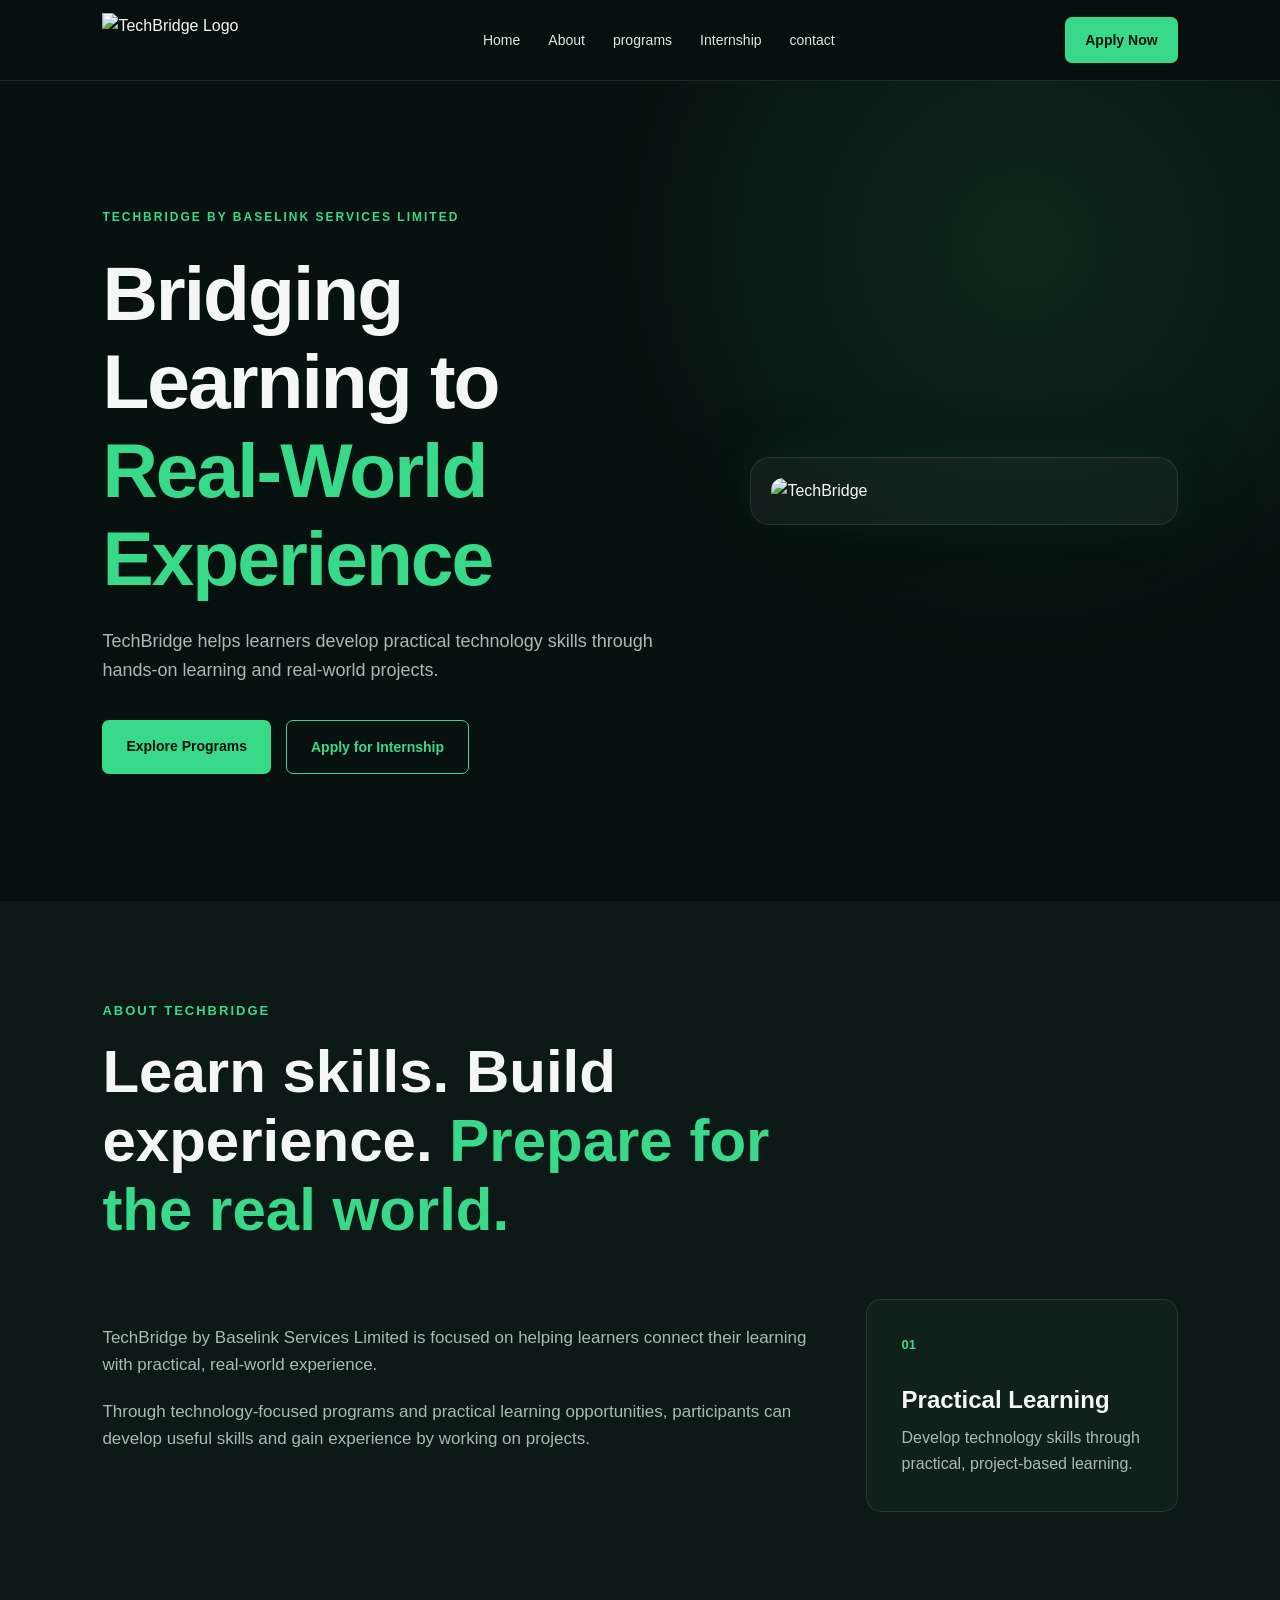
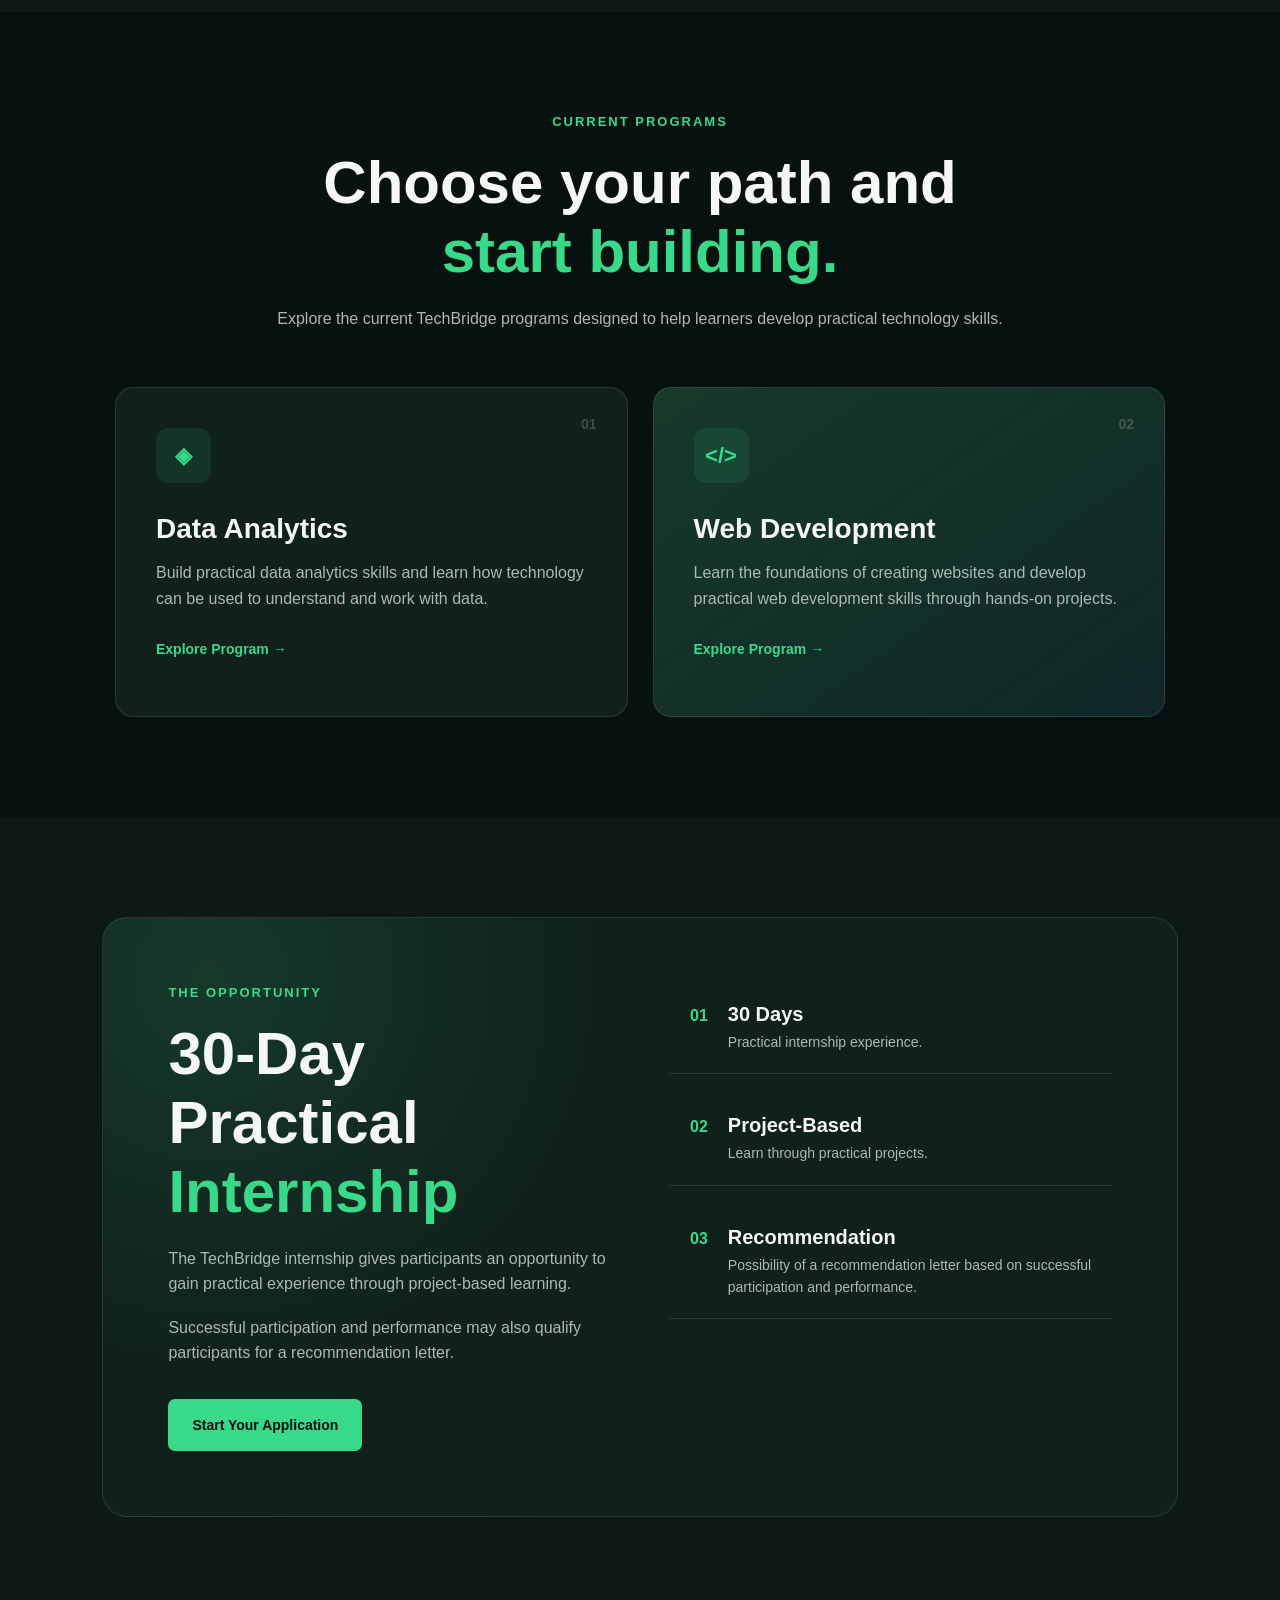
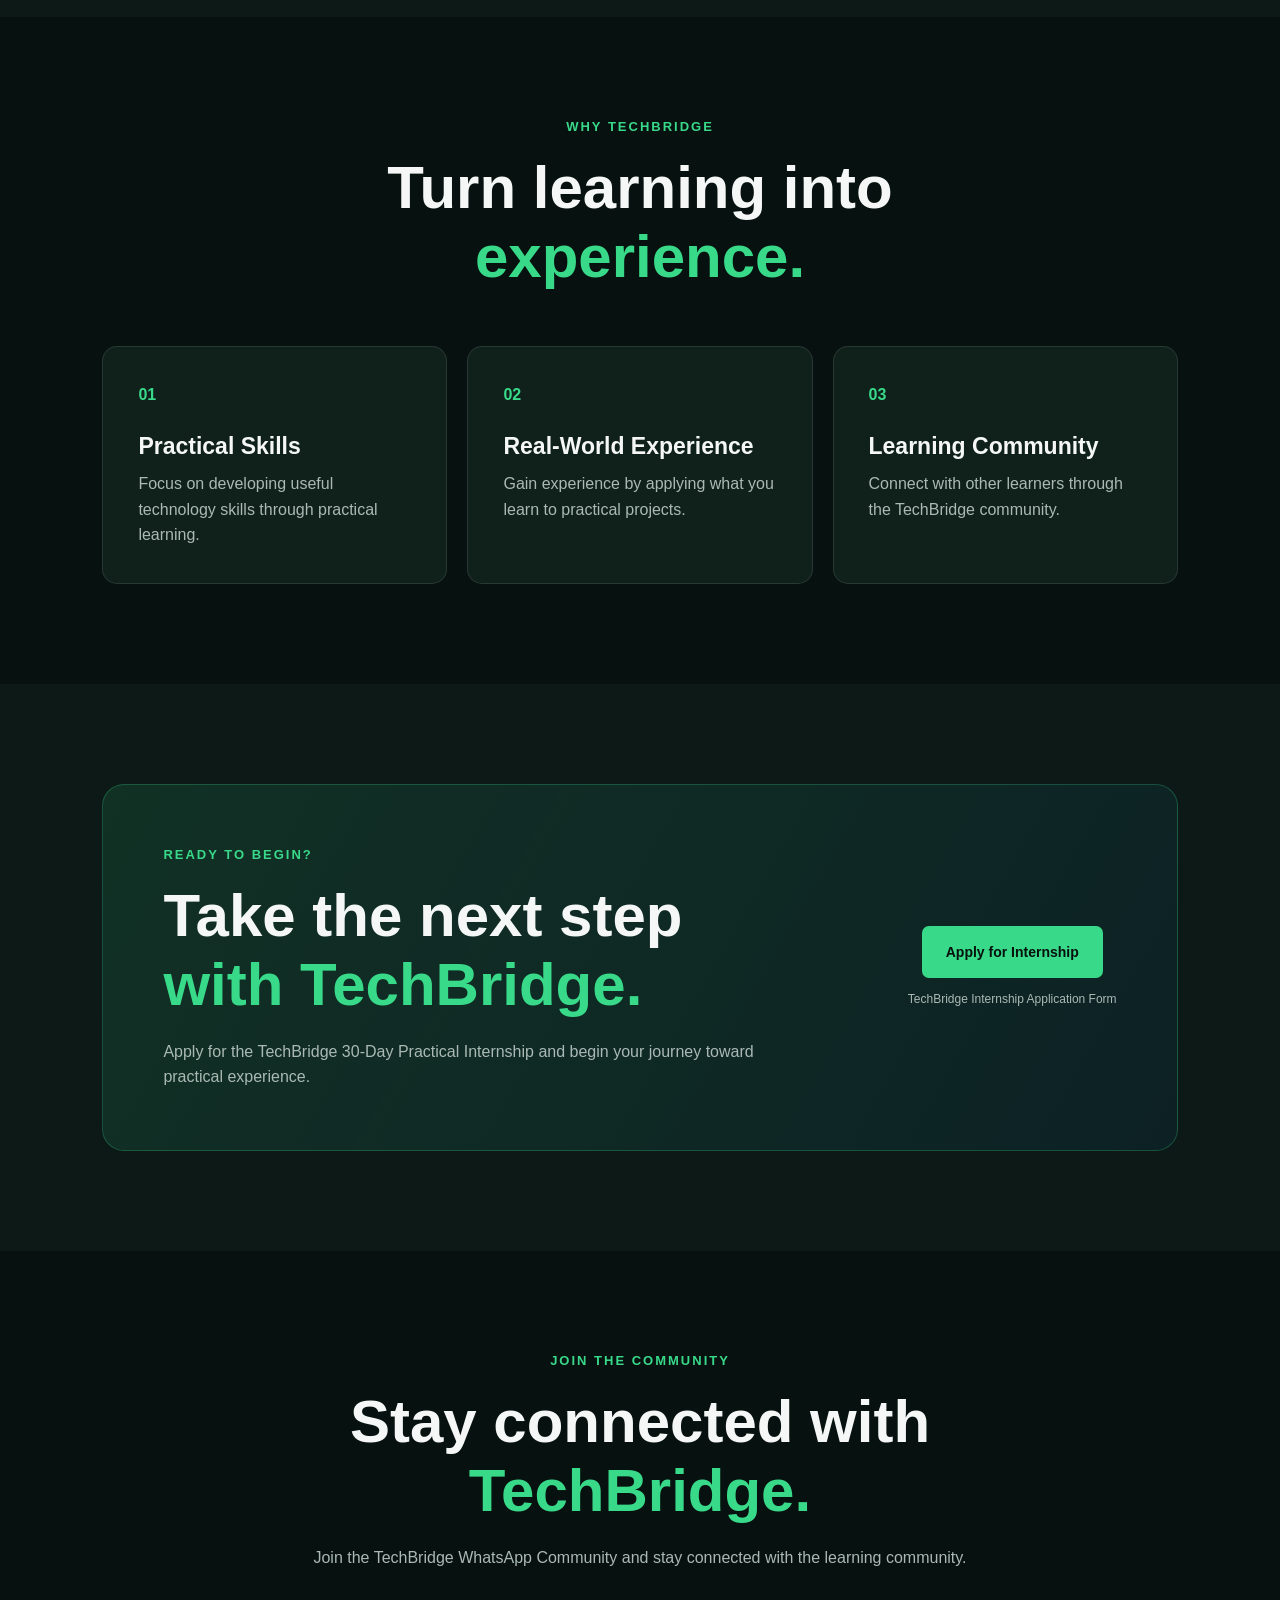
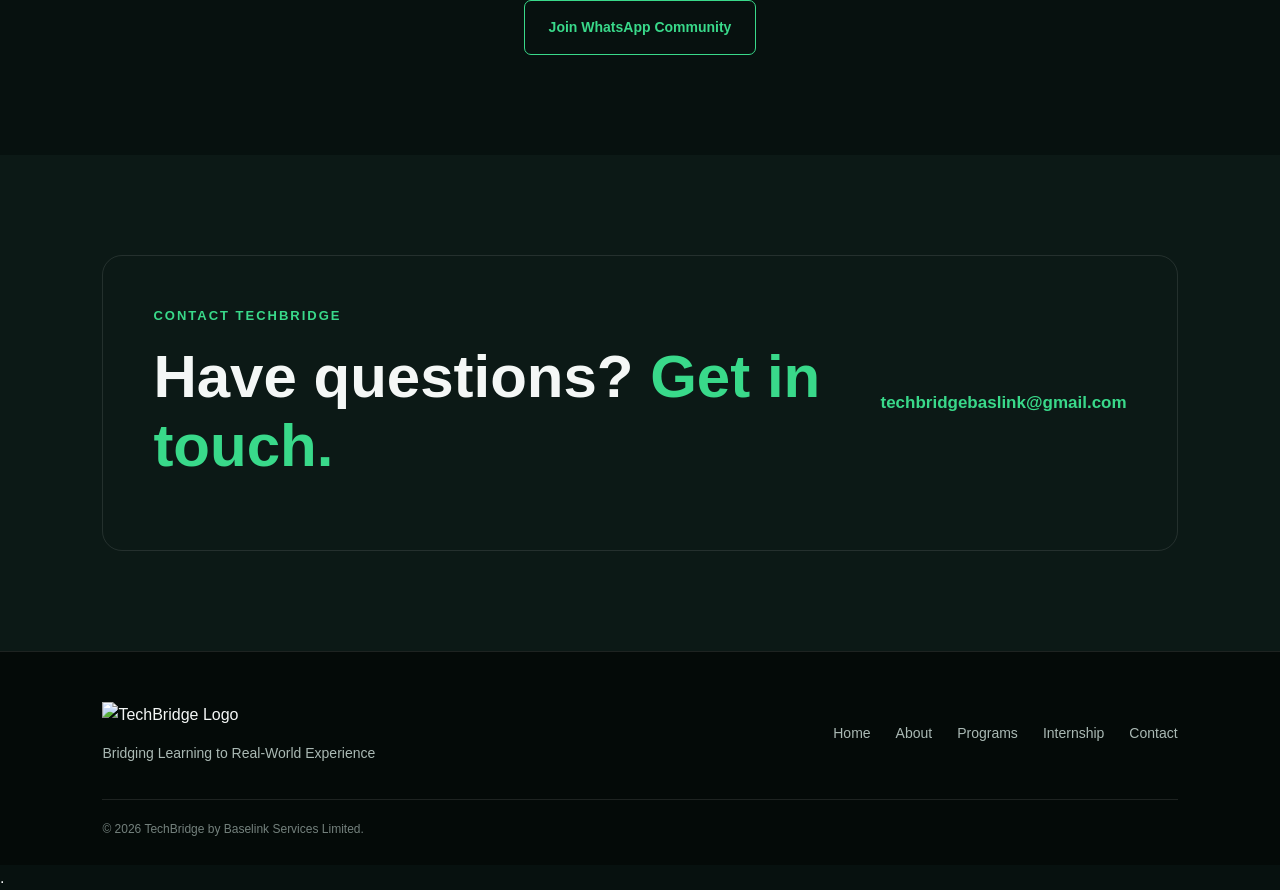
==== home.html @ ede81905 "Update and rename index.html to home.html" ====
<!DOCTYPE html>
<html lang="en">
<head>
    <meta charset="UTF-8">
    <meta name="viewport" content="width=device-width, initial-scale=1.0">

    <title>TechBridge | Bridging Learning to Real-World Experience</title>

    <link rel="stylesheet" href="style.css">
</head>

<body>

    <!-- ================= NAVIGATION ================= -->

    <header class="header">
        <nav class="navbar">

            <a href="#home" class="logo">
                <img src="images/techbridge-logo.png" alt="TechBridge Logo">
            </a>

            <div class="nav-links"> 
                 <a href="home.html#home">Home</a>
                 <a href="index.html#about">About</a>
                 <a href="programs.html">programs</a>
               <a href="internship.html"class="active">Internship</a> 
               <a href="index.html#contact">contact</a>
            </div>

            <a href="#apply" class="nav-button">Apply Now</a>

        </nav>
    </header>


    <!-- ================= HERO SECTION ================= -->

    <main>

        <section class="hero" id="home">

            <div class="hero-content">

                <p class="hero-label">TECHBRIDGE BY BASELINK SERVICES LIMITED</p>

                <h1>
                    Bridging Learning to
                    <span>Real-World Experience</span>
                </h1>

                <p class="hero-text">
                    TechBridge helps learners develop practical technology
                    skills through hands-on learning and real-world projects.
                </p>

                <div class="hero-buttons">
                    <a href="#programs" class="primary-button">
                        Explore Programs
                    </a>

                    <a href="#apply" class="secondary-button">
                        Apply for Internship
                    </a>
                </div>

            </div>

            <div class="hero-image">
                <div class="image-card">
                    <img
                        src="images/techbridge-logo.png"
                        alt="TechBridge"
                    >
                </div>
            </div>

        </section>


        <!-- ================= ABOUT SECTION ================= -->

        <section class="about section" id="about">

            <div class="section-heading">

                <p class="section-label">ABOUT TECHBRIDGE</p>

                <h2>
                    Learn skills. Build experience.
                    <span>Prepare for the real world.</span>
                </h2>

            </div>

            <div class="about-content">

                <div class="about-text">

                    <p>
                        TechBridge by Baselink Services Limited is focused on
                        helping learners connect their learning with practical,
                        real-world experience.
                    </p>

                    <p>
                        Through technology-focused programs and practical
                        learning opportunities, participants can develop
                        useful skills and gain experience by working on
                        projects.
                    </p>

                </div>

                <div class="about-card">

                    <div class="card-icon">01</div>

                    <h3>Practical Learning</h3>

                    <p>
                        Develop technology skills through practical,
                        project-based learning.
                    </p>

                </div>

            </div>

        </section>


        <!-- ================= PROGRAMS SECTION ================= -->

        <section class="programs section" id="programs">

            <div class="section-heading center">

                <p class="section-label">CURRENT PROGRAMS</p>

                <h2>
                    Choose your path and
                    <span>start building.</span>
                </h2>

                <p>
                    Explore the current TechBridge programs designed to help
                    learners develop practical technology skills.
                </p>

            </div>


            <div class="program-grid">

                <!-- DATA ANALYTICS -->

                <article class="program-card">

                    <div class="program-number">01</div>

                    <div class="program-icon">
                        ◈
                    </div>

                    <h3>Data Analytics</h3>

                    <p>
                        Build practical data analytics skills and learn how
                        technology can be used to understand and work with
                        data.
                    </p>

                    <a href="#apply" class="card-link">
                        Explore Program →
                    </a>

                </article>


                <!-- WEB DEVELOPMENT -->

                <article class="program-card featured">

                    <div class="program-number">02</div>

                    <div class="program-icon">
                        &lt;/&gt;
                    </div>

                    <h3>Web Development</h3>

                    <p>
                        Learn the foundations of creating websites and develop
                        practical web development skills through hands-on
                        projects.
                    </p>

                    <a href="#apply" class="card-link">
                        Explore Program →
                    </a>

                </article>

            </div>

        </section>


        <!-- ================= INTERNSHIP SECTION ================= -->

        <section class="internship section" id="internship">

            <div class="internship-box">

                <div class="internship-content">

                    <p class="section-label">THE OPPORTUNITY</p>

                    <h2>
                        30-Day Practical
                        <span>Internship</span>
                    </h2>

                    <p>
                        The TechBridge internship gives participants an
                        opportunity to gain practical experience through
                        project-based learning.
                    </p>

                    <p>
                        Successful participation and performance may also
                        qualify participants for a recommendation letter.
                    </p>

                    <a href="#apply" class="primary-button">
                        Start Your Application
                    </a>

                </div>


                <div class="benefits">

                    <div class="benefit">
                        <span>01</span>
                        <div>
                            <h3>30 Days</h3>
                            <p>Practical internship experience.</p>
                        </div>
                    </div>

                    <div class="benefit">
                        <span>02</span>
                        <div>
                            <h3>Project-Based</h3>
                            <p>Learn through practical projects.</p>
                        </div>
                    </div>

                    <div class="benefit">
                        <span>03</span>
                        <div>
                            <h3>Recommendation</h3>
                            <p>
                                Possibility of a recommendation letter based
                                on successful participation and performance.
                            </p>
                        </div>
                    </div>

                </div>

            </div>

        </section>


        <!-- ================= WHY TECHBRIDGE ================= -->

        <section class="why section">

            <div class="section-heading center">

                <p class="section-label">WHY TECHBRIDGE</p>

                <h2>
                    Turn learning into
                    <span>experience.</span>
                </h2>

            </div>


            <div class="why-grid">

                <div class="why-card">
                    <span>01</span>
                    <h3>Practical Skills</h3>
                    <p>
                        Focus on developing useful technology skills through
                        practical learning.
                    </p>
                </div>

                <div class="why-card">
                    <span>02</span>
                    <h3>Real-World Experience</h3>
                    <p>
                        Gain experience by applying what you learn to
                        practical projects.
                    </p>
                </div>

                <div class="why-card">
                    <span>03</span>
                    <h3>Learning Community</h3>
                    <p>
                        Connect with other learners through the TechBridge
                        community.
                    </p>
                </div>

            </div>

        </section>


        <!-- ================= APPLICATION SECTION ================= -->

        <section class="apply section" id="apply">

            <div class="apply-box">

                <div>

                    <p class="section-label">READY TO BEGIN?</p>

                    <h2>
                        Take the next step
                        <span>with TechBridge.</span>
                    </h2>

                    <p>
                        Apply for the TechBridge 30-Day Practical Internship
                        and begin your journey toward practical experience.
                    </p>

                </div>

                <div class="apply-action">

                    <!-- Replace # with the official TechBridge application
                         form URL when you receive it. -->

                    <a href="#" class="primary-button">
                        Apply for Internship
                    </a>

                    <p class="small-note">
                        TechBridge Internship Application Form
                    </p>

                </div>

            </div>

        </section>


        <!-- ================= COMMUNITY ================= -->

        <section class="community section" id="community">

            <div class="community-content">

                <p class="section-label">JOIN THE COMMUNITY</p>

                <h2>
                    Stay connected with
                    <span>TechBridge.</span>
                </h2>

                <p>
                    Join the TechBridge WhatsApp Community and stay connected
                    with the learning community.
                </p>

                <!-- Replace # with the official TechBridge WhatsApp
                     community link when you receive it. -->

                <a href="#" class="secondary-button">
                    Join WhatsApp Community
                </a>

            </div>

        </section>


        <!-- ================= CONTACT ================= -->

        <section class="contact section" id="contact">

            <div class="contact-box">

                <div>

                    <p class="section-label">CONTACT TECHBRIDGE</p>

                    <h2>
                        Have questions?
                        <span>Get in touch.</span>
                    </h2>

                </div>

                <a
                    href="mailto:techbridgebaslink@gmail.com"
                    class="email-link"
                >
                    techbridgebaslink@gmail.com
                </a>

            </div>

        </section>

    </main>


    <!-- ================= FOOTER ================= -->

    <footer class="footer">

        <div class="footer-content">

            <div class="footer-brand">

                <img
                    src="images/techbridge-logo.png"
                    alt="TechBridge Logo"
                >

                <p>
                    Bridging Learning to Real-World Experience
                </p>

            </div>


            <div class="footer-links">

                
    <a href="home.html#home">Home</a>
    <a href="index.html#about">About</a>
    <a href="programs.html">Programs</a>
    <a href="internship.html"class="active">Internship</a> 
    <a href="index.html#contact">Contact</a>


            </div>

        </div>


        <div class="footer-bottom">

            <p>
                © 2026 TechBridge by Baselink Services Limited.
            </p>

        </div>

    </footer>

</body>
</html>.
---- style.css ----
/* =====================================================
   TECHBRIDGE WEB DEVELOPMENT INTERNSHIP
   TASK 1 - HOMEPAGE
   ===================================================== */


/* ================= RESET ================= */

* {
    margin: 0;
    padding: 0;
    box-sizing: border-box;
}

html {
    scroll-behavior: smooth;
}

body {
    font-family: Arial, Helvetica, sans-serif;
    background: #07110f;
    color: #f4f7f6;
    line-height: 1.6;
}

a {
    text-decoration: none;
    color: inherit;
}

img {
    max-width: 100%;
    display: block;
}


/* ================= COLORS ================= */

:root {
    --green: #39d98a;
    --green-dark: #20ad69;
    --blue: #1769aa;
    --dark: #07110f;
    --dark-2: #0c1916;
    --card: #10211c;
    --light: #f4f7f6;
    --muted: #aab9b4;
    --border: rgba(255, 255, 255, 0.1);
}


/* ================= GENERAL ================= */

.section {
    padding: 100px 8%;
}

.section-heading {
    max-width: 760px;
    margin-bottom: 55px;
}

.section-heading.center {
    margin-left: auto;
    margin-right: auto;
    text-align: center;
}

.section-label {
    color: var(--green);
    font-size: 13px;
    font-weight: 700;
    letter-spacing: 2px;
    margin-bottom: 15px;
}

h1,
h2,
h3 {
    line-height: 1.15;
}

h2 {
    font-size: clamp(35px, 5vw, 60px);
    margin-bottom: 20px;
}

h2 span,
h1 span {
    color: var(--green);
}

.section-heading > p:last-child {
    color: var(--muted);
}


/* ================= NAVBAR ================= */

.header {
    width: 100%;
    position: sticky;
    top: 0;
    z-index: 1000;
    background: rgba(7, 17, 15, 0.95);
    border-bottom: 1px solid var(--border);
    backdrop-filter: blur(10px);
}

.navbar {
    min-height: 80px;
    width: 84%;
    margin: auto;

    display: flex;
    align-items: center;
    justify-content: space-between;
    gap: 25px;
}

.logo img {
    width: 150px;
    height: 55px;
    object-fit: contain;
}

.nav-links {
    display: flex;
    align-items: center;
    gap: 28px;
}

.nav-links a {
    color: #dce7e3;
    font-size: 14px;
    transition: 0.3s;
}

.nav-links a:hover {
    color: var(--green);
}

.nav-button {
    background: var(--green);
    color: #06110d;
    padding: 12px 20px;
    border-radius: 7px;
    font-size: 14px;
    font-weight: 700;
    transition: 0.3s;
}

.nav-button:hover {
    background: #ffffff;
    transform: translateY(-2px);
}


/* ================= BUTTONS ================= */

.primary-button,
.secondary-button {
    display: inline-block;
    padding: 15px 24px;
    border-radius: 7px;
    font-weight: 700;
    font-size: 14px;
    transition: 0.3s;
}

.primary-button {
    background: var(--green);
    color: #06110d;
}

.primary-button:hover {
    background: #ffffff;
    transform: translateY(-3px);
}

.secondary-button {
    border: 1px solid var(--green);
    color: var(--green);
}

.secondary-button:hover {
    background: var(--green);
    color: #06110d;
    transform: translateY(-3px);
}


/* ================= HERO ================= */

.hero {
    min-height: calc(100vh - 80px);
    padding: 90px 8%;

    display: grid;
    grid-template-columns: 1.15fr 0.85fr;
    align-items: center;
    gap: 70px;

    background:
        radial-gradient(
            circle at 80% 20%,
            rgba(57, 217, 138, 0.12),
            transparent 35%
        ),
        var(--dark);
}

.hero-content {
    max-width: 720px;
}

.hero-label {
    color: var(--green);
    font-size: 12px;
    font-weight: 700;
    letter-spacing: 2px;
    margin-bottom: 22px;
}

.hero h1 {
    font-size: clamp(45px, 6vw, 78px);
    letter-spacing: -2px;
    margin-bottom: 25px;
}

.hero-text {
    max-width: 600px;
    color: var(--muted);
    font-size: 18px;
    margin-bottom: 35px;
}

.hero-buttons {
    display: flex;
    gap: 15px;
    flex-wrap: wrap;
}

.hero-image {
    display: flex;
    justify-content: center;
}

.image-card {
    width: min(430px, 100%);
    padding: 20px;

    background: rgba(255, 255, 255, 0.04);
    border: 1px solid var(--border);
    border-radius: 20px;

    box-shadow:
        0 25px 80px rgba(0, 0, 0, 0.35),
        0 0 50px rgba(57, 217, 138, 0.08);
}

.image-card img {
    width: 100%;
    border-radius: 12px;
}


/* ================= ABOUT ================= */

.about {
    background: var(--dark-2);
}

.about-content {
    display: grid;
    grid-template-columns: 1.4fr 0.6fr;
    gap: 35px;
    align-items: stretch;
}

.about-text {
    color: var(--muted);
    font-size: 17px;
    padding: 25px 0;
}

.about-text p + p {
    margin-top: 20px;
}

.about-card {
    background: var(--card);
    padding: 35px;
    border: 1px solid var(--border);
    border-radius: 15px;
    transition: 0.3s;
}

.about-card:hover {
    transform: translateY(-7px);
    border-color: rgba(57, 217, 138, 0.5);
}

.card-icon {
    color: var(--green);
    font-size: 13px;
    font-weight: 700;
    margin-bottom: 30px;
}

.about-card h3 {
    font-size: 24px;
    margin-bottom: 12px;
}

.about-card p {
    color: var(--muted);
}


/* ================= PROGRAMS ================= */

.programs {
    background: var(--dark);
}

.program-grid {
    max-width: 1050px;
    margin: auto;

    display: grid;
    grid-template-columns: repeat(2, 1fr);
    gap: 25px;
}

.program-card {
    position: relative;
    padding: 40px;
    min-height: 330px;

    background: var(--card);
    border: 1px solid var(--border);
    border-radius: 18px;

    transition: 0.3s;
}

.program-card:hover {
    transform: translateY(-8px);
    border-color: rgba(57, 217, 138, 0.55);
}

.program-card.featured {
    background:
        linear-gradient(
            145deg,
            rgba(57, 217, 138, 0.13),
            rgba(23, 105, 170, 0.08)
        ),
        var(--card);
}

.program-number {
    position: absolute;
    top: 25px;
    right: 30px;

    color: rgba(255, 255, 255, 0.2);
    font-size: 14px;
    font-weight: 700;
}

.program-icon {
    width: 55px;
    height: 55px;

    display: flex;
    align-items: center;
    justify-content: center;

    background: rgba(57, 217, 138, 0.1);
    color: var(--green);

    border-radius: 12px;

    font-size: 22px;
    font-weight: 700;

    margin-bottom: 30px;
}

.program-card h3 {
    font-size: 28px;
    margin-bottom: 15px;
}

.program-card p {
    color: var(--muted);
    margin-bottom: 25px;
}

.card-link {
    color: var(--green);
    font-weight: 700;
    font-size: 14px;
}


/* ================= INTERNSHIP ================= */

.internship {
    background: var(--dark-2);
}

.internship-box {
    max-width: 1150px;
    margin: auto;

    display: grid;
    grid-template-columns: 1fr 1fr;
    gap: 60px;

    padding: 65px;

    border: 1px solid var(--border);
    border-radius: 25px;

    background:
        radial-gradient(
            circle at 10% 10%,
            rgba(57, 217, 138, 0.13),
            transparent 35%
        ),
        var(--card);
}

.internship-content h2 {
    font-size: clamp(38px, 5vw, 60px);
}

.internship-content > p:not(.section-label) {
    color: var(--muted);
    margin-bottom: 18px;
}

.internship-content .primary-button {
    margin-top: 15px;
}

.benefits {
    display: flex;
    flex-direction: column;
    gap: 20px;
}

.benefit {
    display: flex;
    gap: 20px;
    padding: 20px;

    border-bottom: 1px solid var(--border);
}

.benefit > span {
    color: var(--green);
    font-weight: 700;
}

.benefit h3 {
    font-size: 20px;
    margin-bottom: 5px;
}

.benefit p {
    color: var(--muted);
    font-size: 14px;
}


/* ================= WHY ================= */

.why {
    background: var(--dark);
}

.why-grid {
    max-width: 1100px;
    margin: auto;

    display: grid;
    grid-template-columns: repeat(3, 1fr);
    gap: 20px;
}

.why-card {
    padding: 35px;

    background: var(--card);
    border: 1px solid var(--border);
    border-radius: 15px;

    transition: 0.3s;
}

.why-card:hover {
    transform: translateY(-7px);
}

.why-card > span {
    color: var(--green);
    font-weight: 700;
}

.why-card h3 {
    margin: 25px 0 12px;
    font-size: 23px;
}

.why-card p {
    color: var(--muted);
}


/* ================= APPLICATION ================= */

.apply {
    background: var(--dark-2);
}

.apply-box {
    max-width: 1100px;
    margin: auto;

    padding: 60px;

    display: flex;
    align-items: center;
    justify-content: space-between;
    gap: 40px;

    background:
        linear-gradient(
            120deg,
            rgba(57, 217, 138, 0.13),
            rgba(23, 105, 170, 0.1)
        );

    border: 1px solid rgba(57, 217, 138, 0.25);
    border-radius: 22px;
}

.apply-box h2 {
    max-width: 650px;
}

.apply-box p:not(.section-label) {
    max-width: 650px;
    color: var(--muted);
}

.apply-action {
    text-align: center;
    flex-shrink: 0;
}

.small-note {
    margin-top: 12px;
    color: var(--muted);
    font-size: 12px;
}


/* ================= COMMUNITY ================= */

.community {
    background: var(--dark);
    text-align: center;
}

.community-content {
    max-width: 750px;
    margin: auto;
}

.community-content p:not(.section-label) {
    color: var(--muted);
    margin-bottom: 30px;
}


/* ================= CONTACT ================= */

.contact {
    background: var(--dark-2);
}

.contact-box {
    max-width: 1100px;
    margin: auto;

    display: flex;
    align-items: center;
    justify-content: space-between;
    gap: 30px;

    padding: 50px;

    border: 1px solid var(--border);
    border-radius: 20px;
}

.email-link {
    color: var(--green);
    font-size: 17px;
    font-weight: 700;
}

.email-link:hover {
    text-decoration: underline;
}


/* ================= FOOTER ================= */

.footer {
    background: #040a08;
    padding: 50px 8% 25px;
    border-top: 1px solid var(--border);
}

.footer-content {
    display: flex;
    justify-content: space-between;
    gap: 40px;
    padding-bottom: 35px;
}

.footer-brand img {
    width: 145px;
    margin-bottom: 15px;
}

.footer-brand p {
    color: var(--muted);
    font-size: 14px;
}

.footer-links {
    display: flex;
    gap: 25px;
    flex-wrap: wrap;
    align-items: center;
}

.footer-links a {
    color: var(--muted);
    font-size: 14px;
}

.footer-links a:hover {
    color: var(--green);
}

.footer-bottom {
    border-top: 1px solid var(--border);
    padding-top: 20px;
}

.footer-bottom p {
    color: #74817d;
    font-size: 12px;
}


/* =====================================================
   RESPONSIVE DESIGN
   ===================================================== */


/* ================= TABLET ================= */

@media (max-width: 900px) {

    .navbar {
        width: 90%;
    }

    .nav-links {
        gap: 15px;
    }

    .nav-links a {
        font-size: 13px;
    }

    .hero {
        grid-template-columns: 1fr;
        text-align: center;
    }

    .hero-content {
        margin: auto;
    }

    .hero-buttons {
        justify-content: center;
    }

    .hero-image {
        max-width: 450px;
        margin: auto;
    }

    .about-content {
        grid-template-columns: 1fr;
    }

    .internship-box {
        grid-template-columns: 1fr;
        padding: 45px;
    }

    .why-grid {
        grid-template-columns: 1fr;
    }

    .apply-box {
        flex-direction: column;
        text-align: center;
    }

    .contact-box {
        flex-direction: column;
        text-align: center;
    }
}


/* ================= MOBILE ================= */

@media (max-width: 650px) {

    .section {
        padding: 70px 6%;
    }

    .header {
        position: relative;
    }

    .navbar {
        width: 90%;
        padding: 15px 0;

        flex-wrap: wrap;
        justify-content: center;
    }

    .logo {
        width: 100%;
        display: flex;
        justify-content: center;
    }

    .nav-links {
        width: 100%;
        justify-content: center;
        flex-wrap: wrap;
        gap: 12px;
    }

    .nav-links a {
        font-size: 12px;
    }

    .nav-button {
        display: none;
    }

    .hero {
        padding: 70px 6%;
        min-height: auto;
    }

    .hero h1 {
        font-size: 43px;
        letter-spacing: -1px;
    }

    .hero-text {
        font-size: 16px;
    }

    .hero-buttons {
        flex-direction: column;
        align-items: stretch;
    }

    .hero-buttons a {
        text-align: center;
    }

    .program-grid {
        grid-template-columns: 1fr;
    }

    .program-card {
        min-height: auto;
    }

    .internship-box {
        padding: 30px 22px;
    }

    .apply-box {
        padding: 35px 25px;
    }

    .contact-box {
        padding: 35px 20px;
    }

    .email-link {
        font-size: 14px;
        word-break: break-word;
    }

    .footer-content {
        flex-direction: column;
    }

    .footer-links {
        gap: 15px;
    }

}

/* ================= TASK 2 ADDITIONAL STYLES ================= */

.hero-small {
    text-align: center;
    padding: 40px 20px 20px;
}

.programs-container {
    display: flex;
    flex-wrap: wrap;
    gap: 20px;
    max-width: 1000px;
    margin: 0 auto;
    padding: 20px;
}

.program-detail-card {
    flex: 1 1 300px;
    border: 1px solid #ddd;
    border-radius: 8px;
    padding: 25px;
    background: #fff;
    box-shadow: 0 4px 6px rgba(0,0,0,0.05);
}

.featured-track {
    border: 2px solid #0056b3;
}

.badge {
    background: #e1f0ff;
    color: #0056b3;
    padding: 4px 10px;
    border-radius: 4px;
    font-size: 12px;
    font-weight: bold;
}

.program-focus {
    color: #555;
    margin-top: 10px;
}

.skills-list {
    margin: 15px 0 25px 20px;
}

.skills-list li {
    margin-bottom: 8px;
}

.apply-cta {
    text-align: center;
    padding: 40px 20px;
    background: #f9f9f9;
    margin-top: 40px;
}

.back-link {
    display: inline-block;
    margin-top: 15px;
    color: #333;
    text-decoration: none;
    font-weight: bold;
}
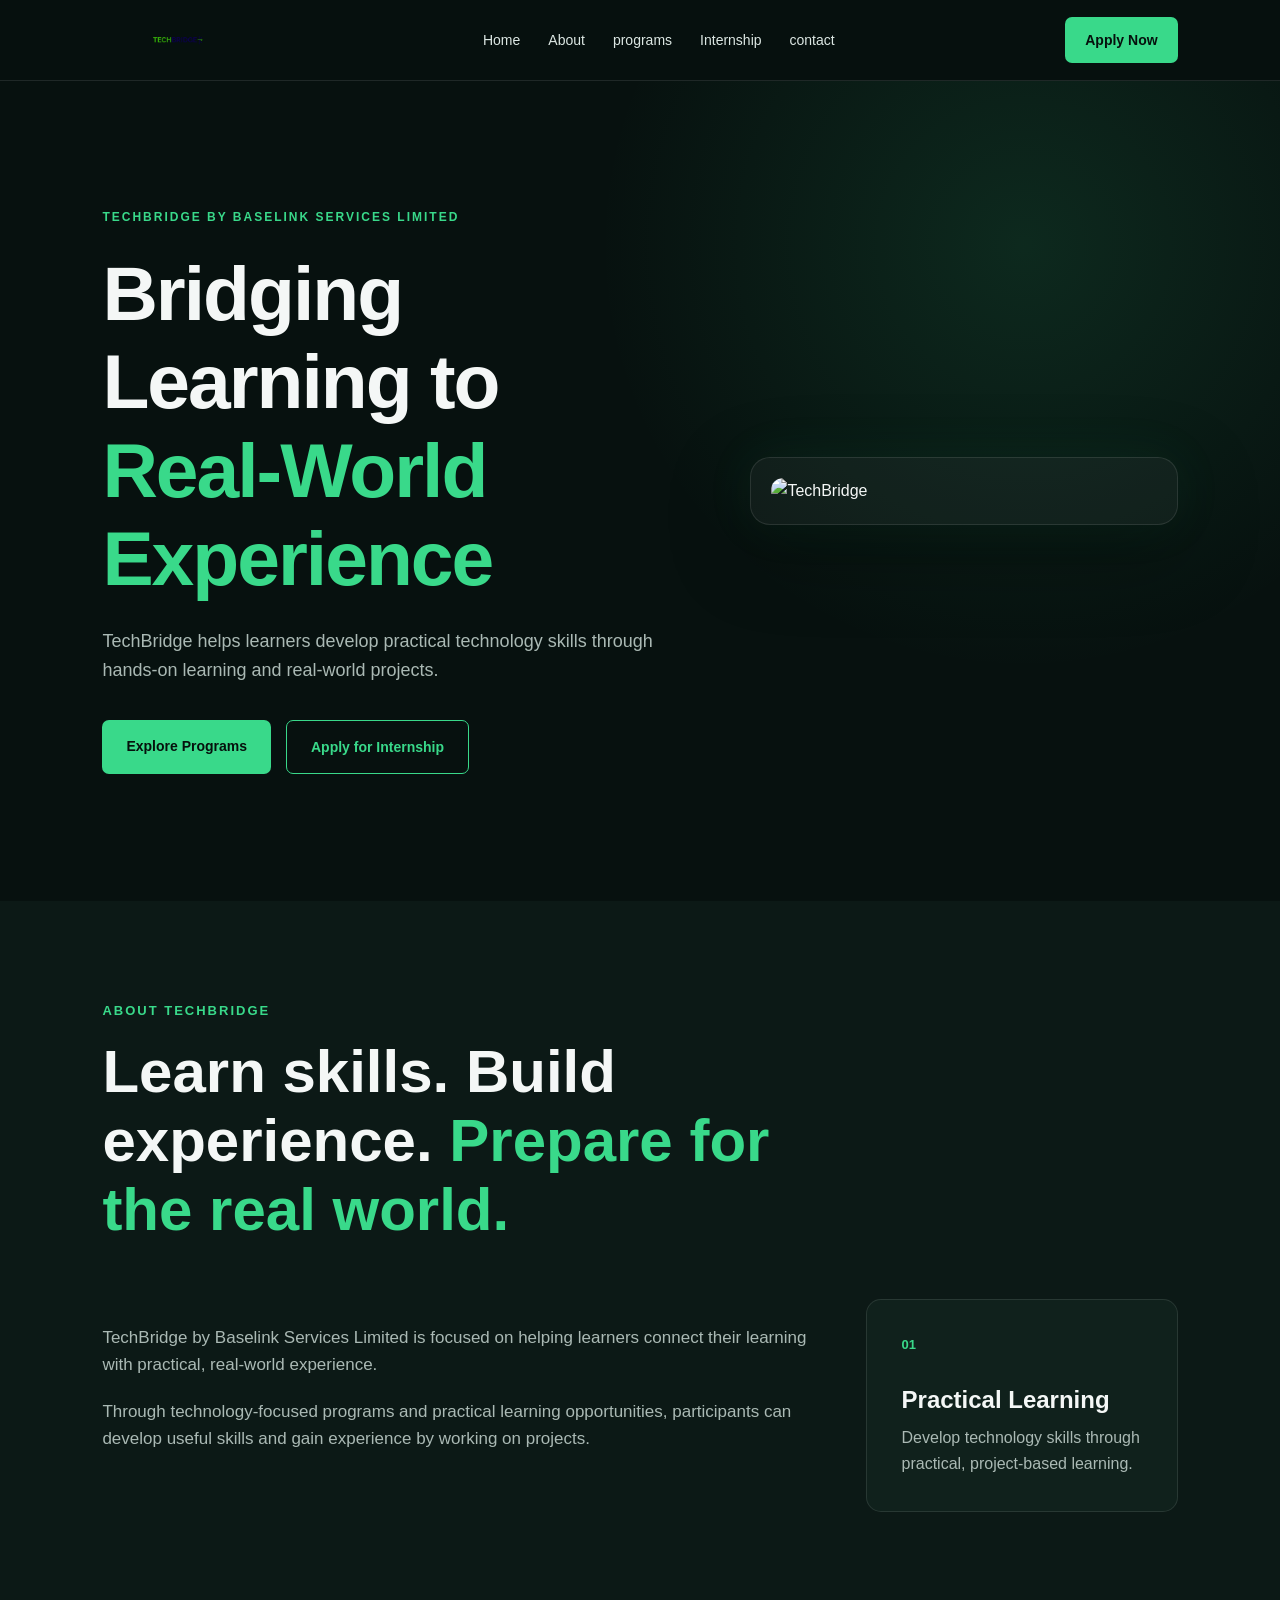
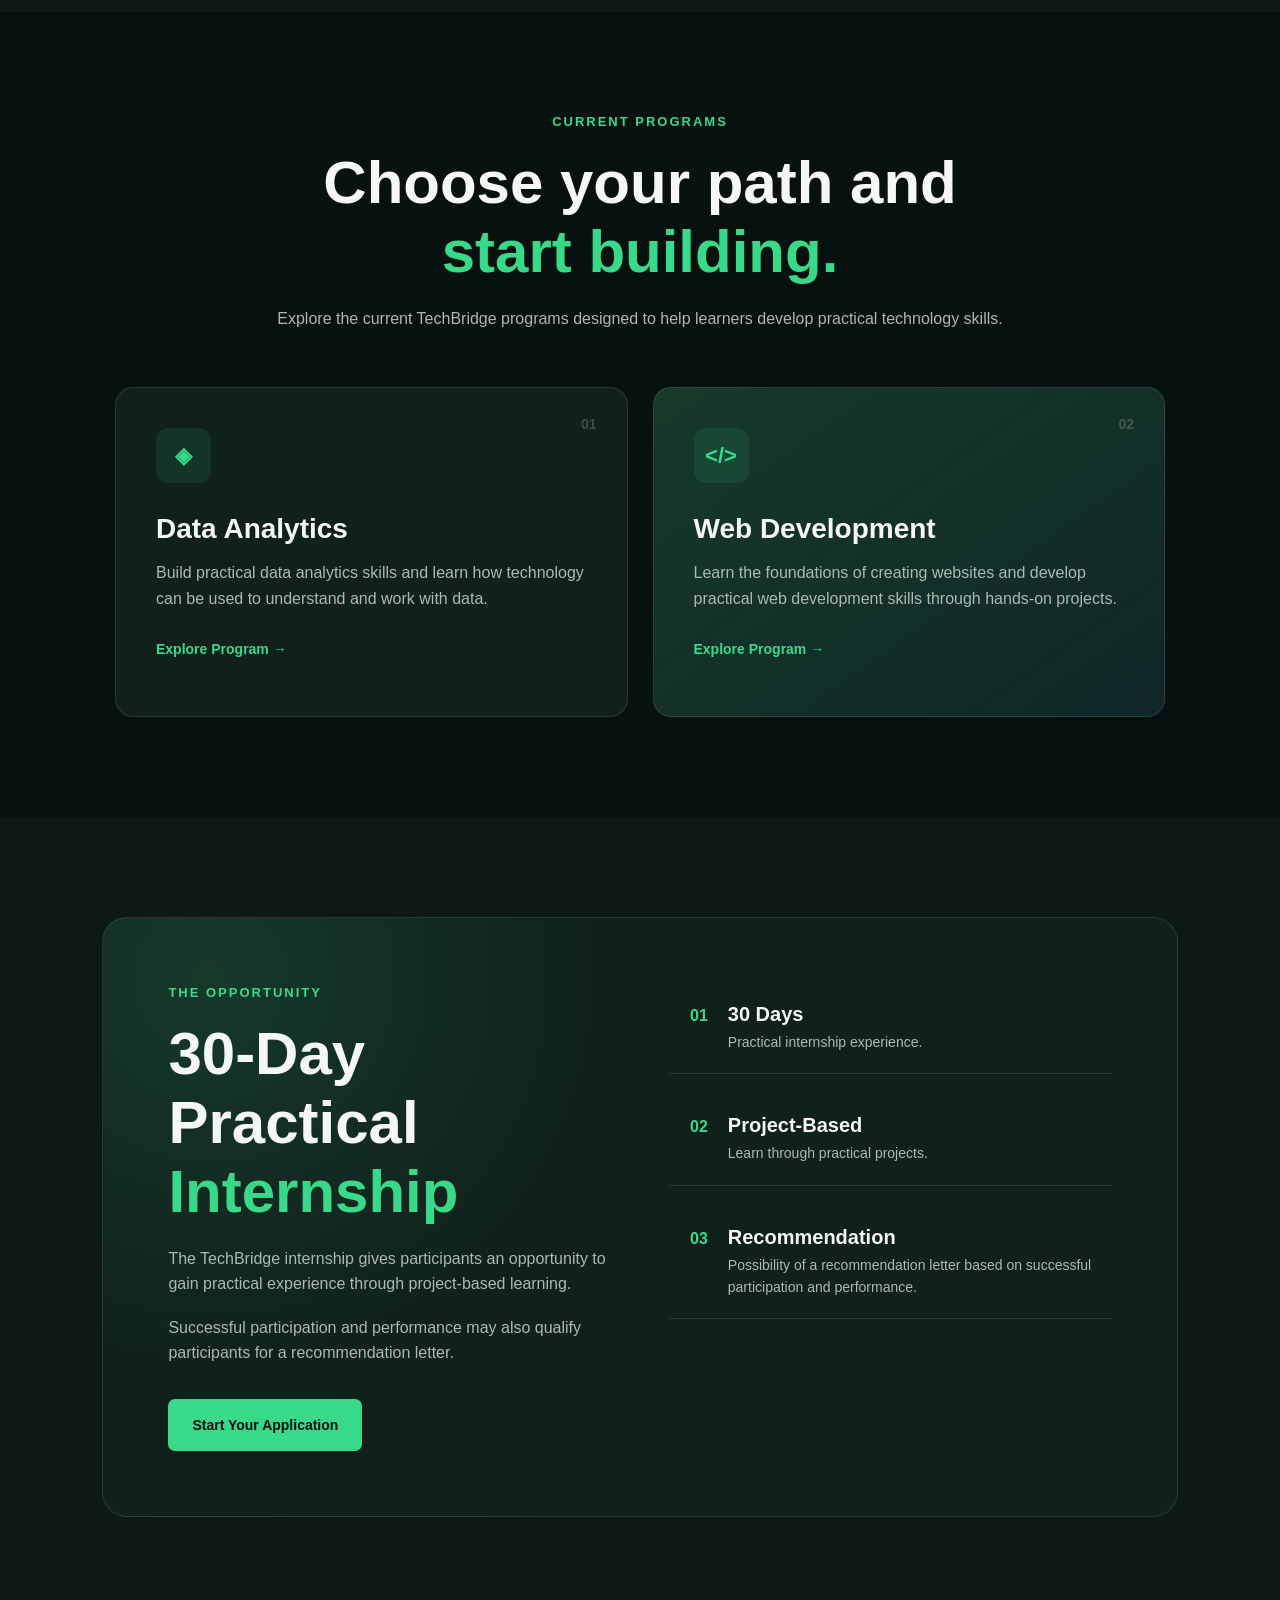
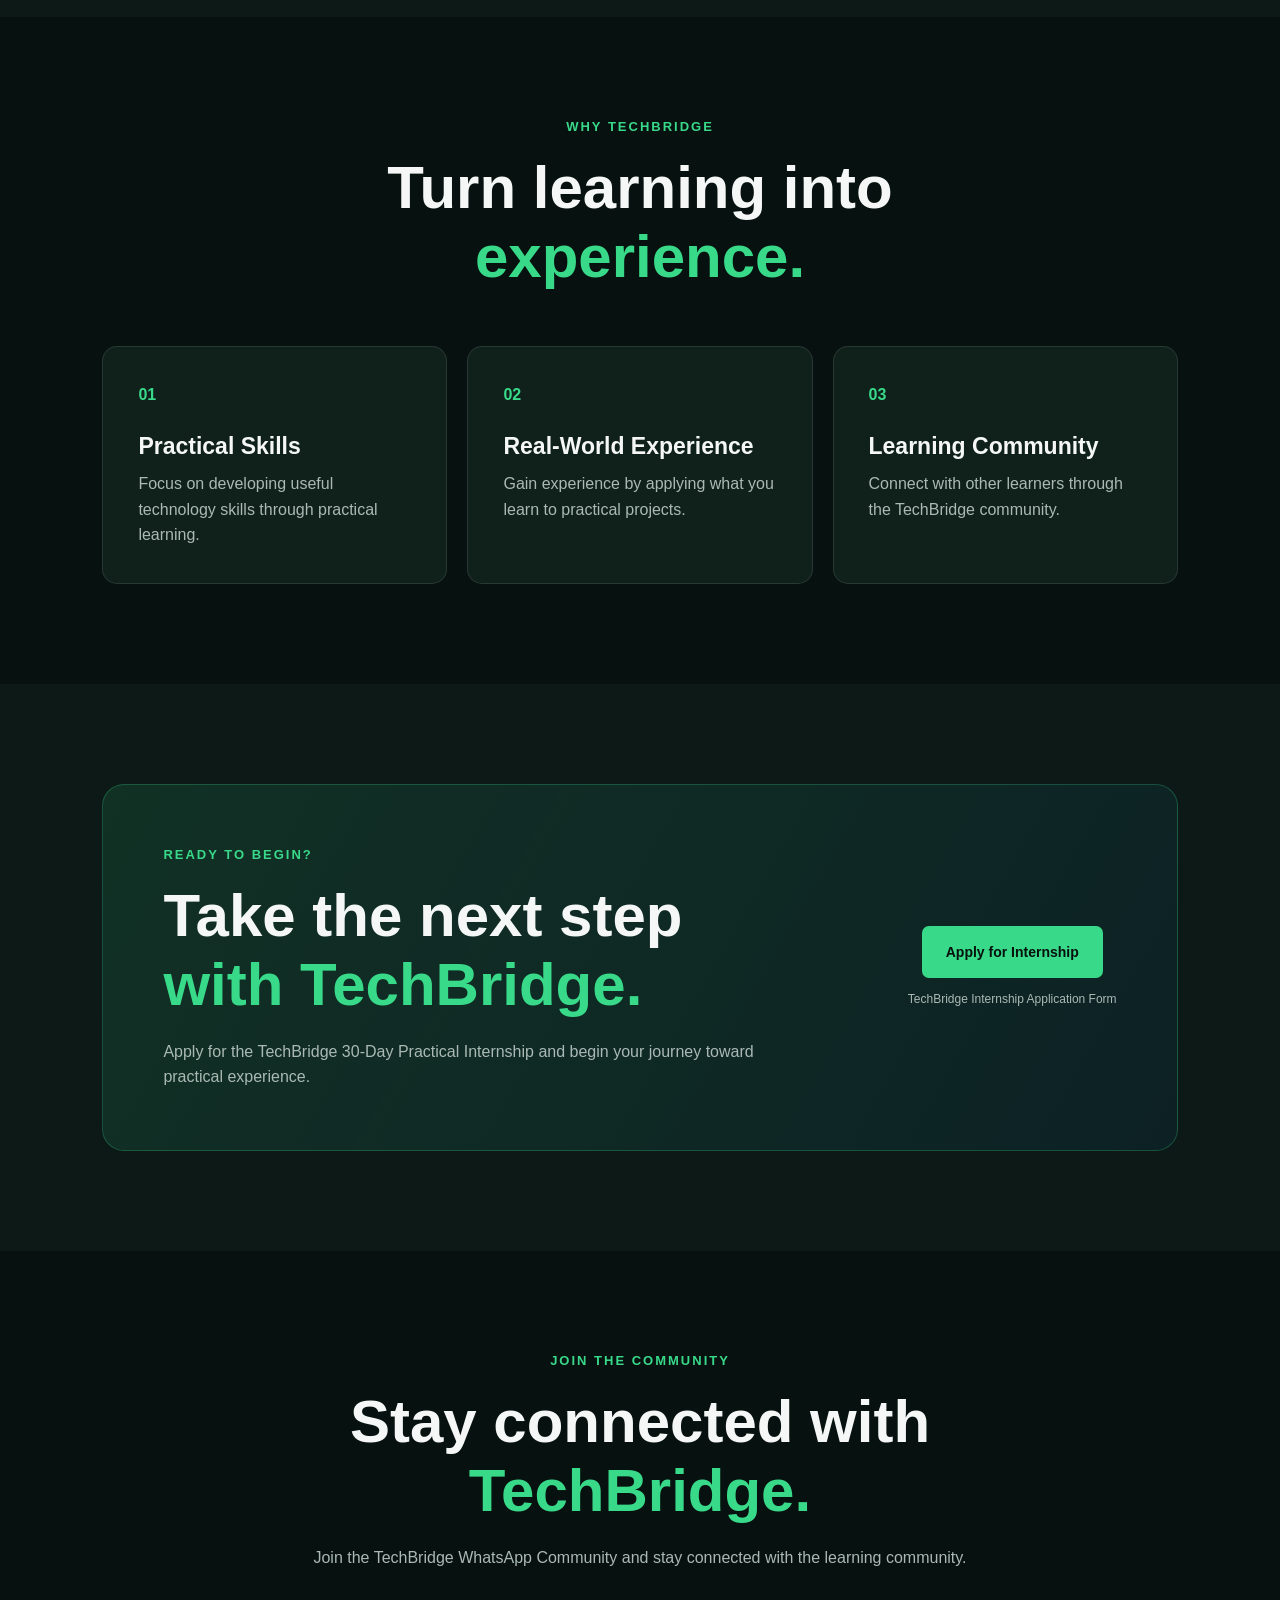
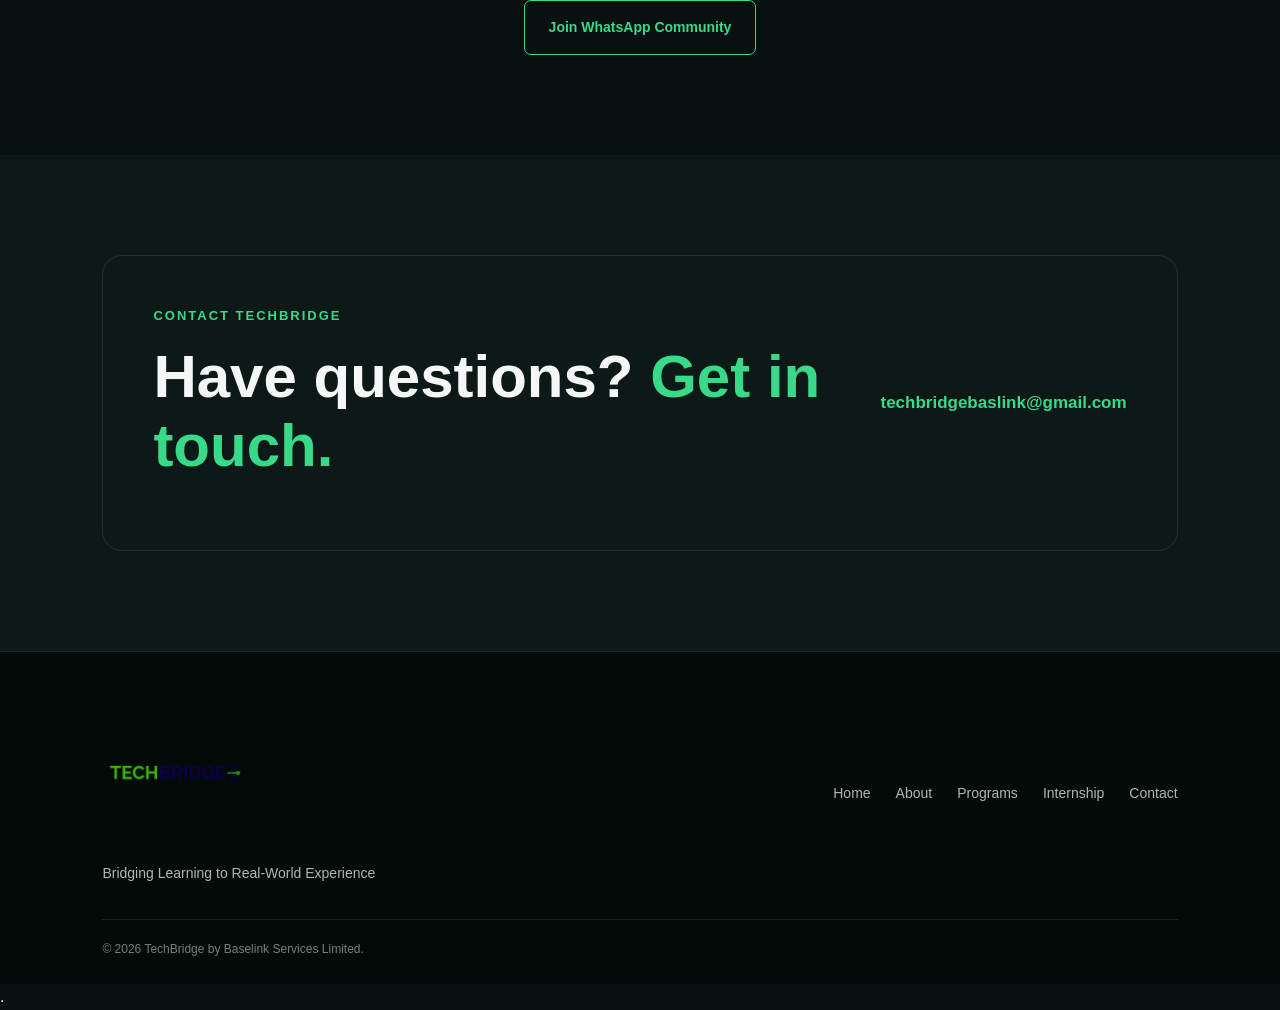
==== commit c417dccb: "Update logo image source paths in home.html" ====
--- a/home.html
+++ b/home.html
@@ -17,7 +17,7 @@
         <nav class="navbar">
 
             <a href="#home" class="logo">
-                <img src="images/techbridge-logo.png" alt="TechBridge Logo">
+                <img src="techbridge-logo.png" alt="TechBridge Logo">
             </a>
 
             <div class="nav-links"> 
@@ -438,7 +438,7 @@
             <div class="footer-brand">
 
                 <img
-                    src="images/techbridge-logo.png"
+                    src="techbridge-logo.png"
                     alt="TechBridge Logo"
                 >
 
--- a/style.css
+++ b/style.css
@@ -901,3 +901,171 @@
     font-weight: bold;
 }
 
+/* ================= TASK 3 ADDITIONAL STYLES ================= */
+
+.tasks-container {
+    display: grid;
+    grid-template-columns: repeat(auto-fit, minmax(280px, 1fr));
+    gap: 20px;
+    max-width: 1100px;
+    margin: 30px auto;
+    padding: 0 20px;
+}
+
+.task-card {
+    background: #ffffff;
+    border: 1px solid #e2e8f0;
+    border-radius: 10px;
+    padding: 20px;
+    box-shadow: 0 2px 5px rgba(0,0,0,0.05);
+    display: flex;
+    flex-direction: column;
+    justify-content: space-between;
+}
+
+.task- card{
+    border: 2px solid #0056b3;
+    background: #f8fa280d;
+}
+
+.task-top {
+    display: flex;
+    justify-content: space-between;
+    align-items: center;
+    margin-bottom: 12px;
+}
+
+.day-badge {
+    background: #0056b3;
+    color: #ffffff;
+    padding: 4px 10px;
+    border-radius: 20px;
+    font-size: 12px;
+    font-weight: bold;
+}
+
+.level-badge {
+    font-size: 11px;
+    padding: 3px 8px;
+    border-radius: 4px;
+    font-weight: 600;
+}
+
+.beginner { background: #e6fffa; color: #047857; }
+.intermediate { background: #fef3c7; color: #b45309; }
+.advanced { background: #fee2e2; color: #b91c1c; }
+
+.task-card h3 {
+    font-size: 18px;
+    margin-bottom: 10px;
+    color: #1e293b;
+}
+
+.task-card p {
+    font-size: 14px;
+    color: #64748b;
+    line-height: 1.5;    
+}
+
+/* REMODIFIED APPLY NOW PILL-SHAPED CONTAINER */
+/* Apply Section Container (Transparent / Centered) */
+.apply-section {
+    background: transparent; /* Removes white background */
+    box-shadow: none;
+    padding: 0;
+    margin: 35px auto 15px auto;
+    display: flex;
+    flex-direction: column;
+    align-items: center;
+    justify-content: center;
+    gap: 16px;
+    width: 100%;
+
+/* Larger Pill-Shaped Button */
+.apply-btn {
+    background-color: #2ecc71;
+    color: #ffffff;
+    border: none;
+    border-radius: 50px; /* Fully rounded pill shape */
+    padding: 16px 36px;  /* Bigger size */
+    font-size: 16px;     /* Larger readable text */
+    font-weight: 700;
+    cursor: pointer;
+    box-shadow: 0 4px 15px rgba(46, 204, 113, 0.3); /* Subtle green glow */
+    transition: all 0.2s ease;
+}
+
+.apply-btn:hover {
+    background-color: #27ae60;
+    transform: translateY(-2px);
+    box-shadow: 0 6px 20px rgba(46, 204, 113, 0.4);
+}
+
+.apply-btn:active {
+    transform: translateY(0);
+}
+
+/* Return Link Styling */
+.return-link {
+    color: #ffffff;
+    font-size: 14px;
+    font-weight: 500;
+    text-decoration: none;
+    transition: opacity 0.2s ease;
+}
+
+.return-link:hover {
+    opacity: 0.8;
+    text-decoration: underline;
+}
+
+footer {
+    margin-top: 30px;
+    text-align: center;
+    font-size: 11px;
+    color: #8b949e;
+}
+   
+ /* 1. techbridge Logo Styling */
+.logo-img {
+    height: 12px; /* Increased size for visibility */
+    width: 8px;
+    object-fit: contain;
+}
+
+.logo-text {
+    font-size: 5px;
+    font-weight: 10;
+}
+
+/* 2. Task Card Header Alignment (Pushes badge to far right) */
+.task-header {
+    display: flex;
+    justify-content: space-between; /* Pushes Day to right, Advanced to left */
+    align-items: center;
+    width: 100%;
+    margin-bottom: 12px;
+}
+
+/* Optional badge cleanup */
+.level-badge.advanced {
+    margin-left: auto; /* Ensures it sticks to the right side */
+    background-color: #fce8e6;
+    color: #c5221f;
+}
+
+/* 3. Centered Footer Copyright */
+footer {
+    width: 100%;
+    text-align: center;
+    padding: 25px 0;
+    margin-top: 20px;
+}
+
+footer p {
+    font-size: 13px;
+    color: #8b949e;
+    text-align: center;
+    margin: 0 auto;
+}
+  
